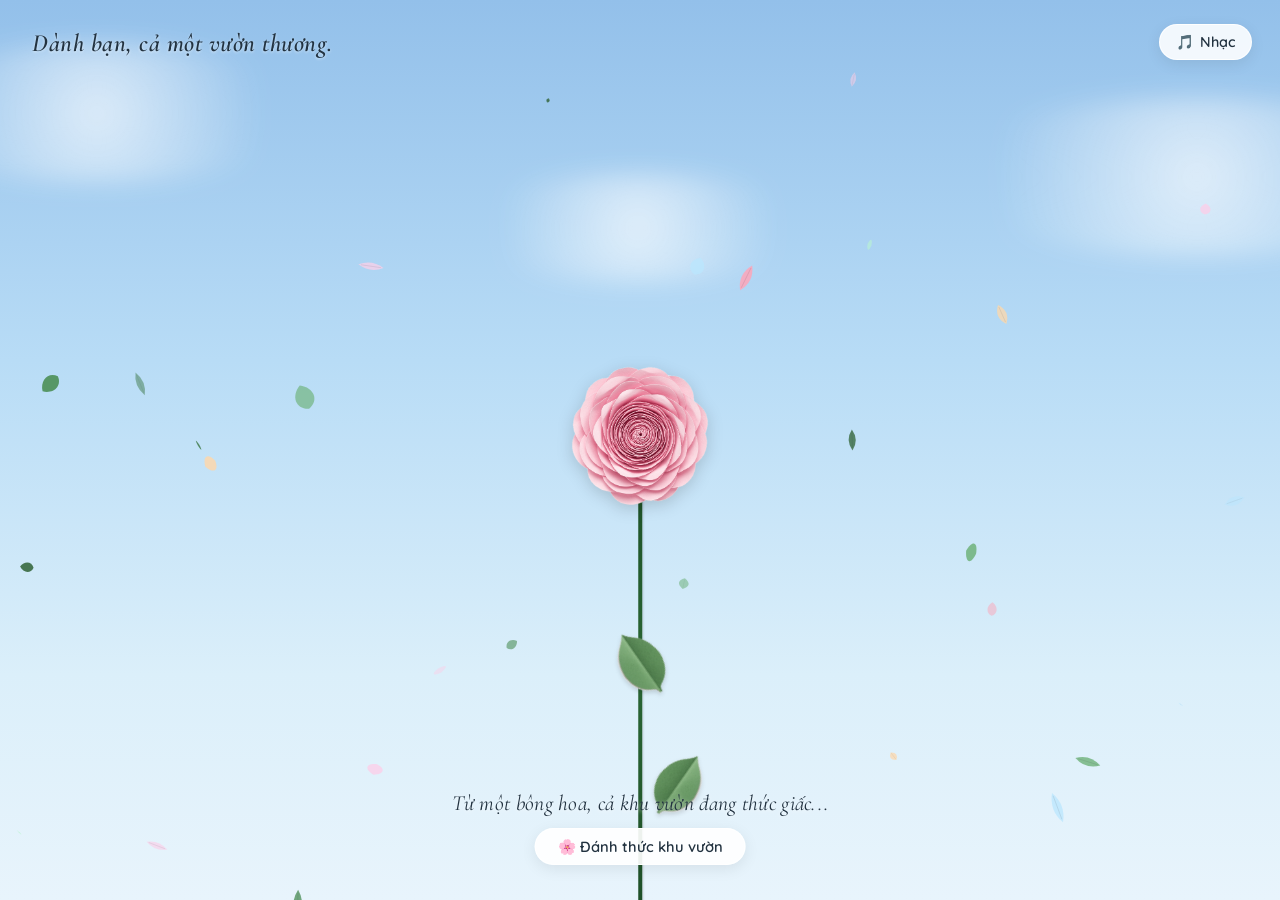
==== garden.html @ 72f2c634 "Khoi tao web tang hoa 20/10 - Ca mot vuon thuong" ====
<!DOCTYPE html>
<html lang="vi">
<head>
  <meta charset="UTF-8">
  <meta http-equiv="refresh" content="0; url=index.html">
  <title>Cả một vườn thương...</title>
  <script>window.location.href = "index.html";</script>
</head>
<body>
  <p>Đang chuyển hướng đến <a href="index.html">Cả một vườn thương...</a></p>
</body>
</html>
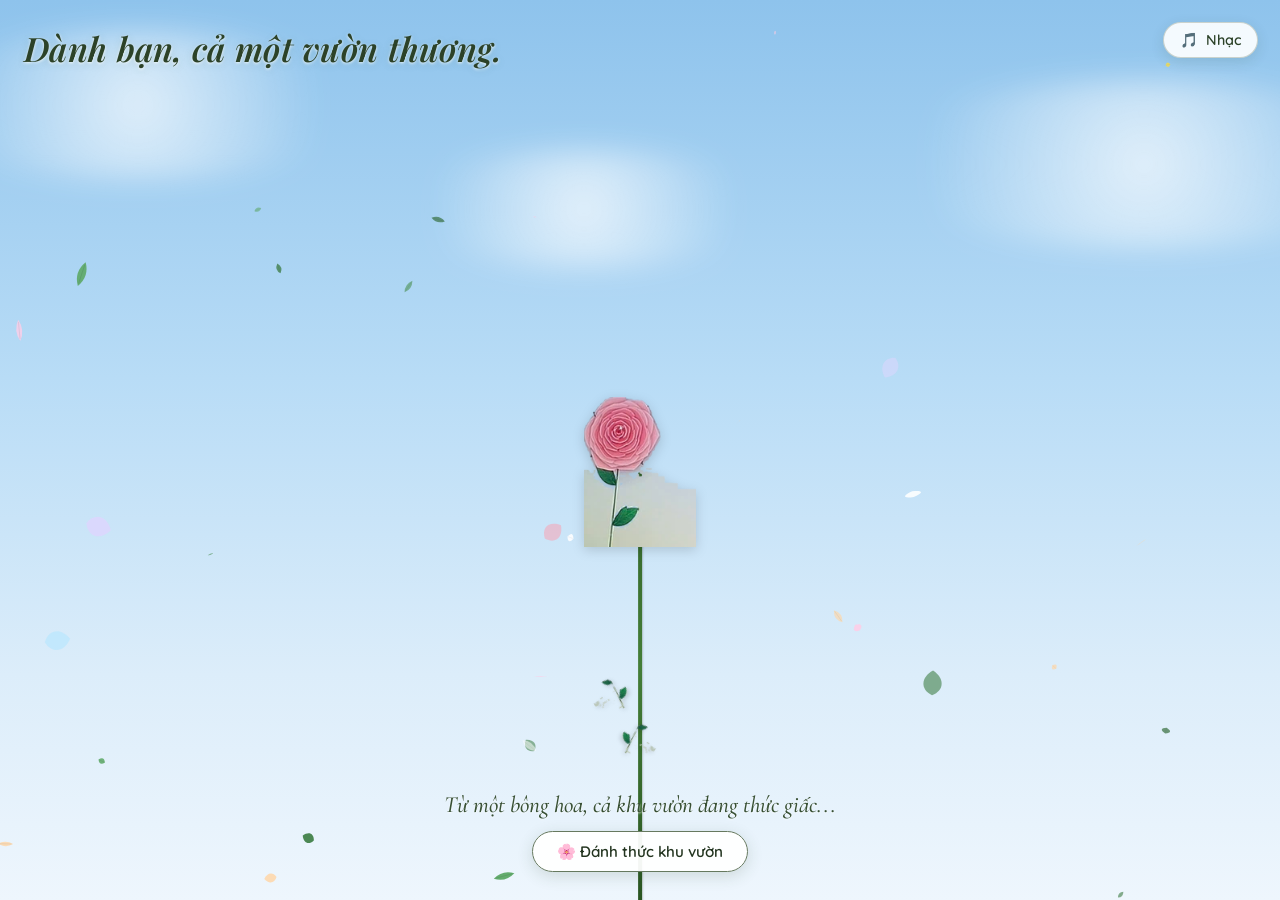
==== commit 861dc595: "feat: 100% replicate original TikTok video aesthetic, curved stems, authentic music, and quilled ros" ====
--- a/garden.html
+++ b/garden.html
@@ -2,11 +2,124 @@
 <html lang="vi">
 <head>
   <meta charset="UTF-8">
-  <meta http-equiv="refresh" content="0; url=index.html">
-  <title>Cả một vườn thương...</title>
-  <script>window.location.href = "index.html";</script>
+  <meta name="viewport" content="width=device-width, initial-scale=1.0, maximum-scale=1.0, user-scalable=no">
+  <title>Cả một vườn thương... | Chúc mừng ngày 20/10</title>
+  
+  <!-- Favicon -->
+  <link rel="icon" type="image/png" href="assets/rose_pink.png">
+  
+  <!-- Google Fonts: Cormorant Garamond, Playfair Display & Quicksand -->
+  <link rel="preconnect" href="https://fonts.googleapis.com">
+  <link rel="preconnect" href="https://fonts.gstatic.com" crossorigin>
+  <link href="https://fonts.googleapis.com/css2?family=Cormorant+Garamond:ital,wght@0,400;0,600;0,700;1,400;1,600&family=Playfair+Display:ital,wght@0,500;0,700;1,400;1,600&family=Quicksand:wght@400;500;600;700&display=swap" rel="stylesheet">
+  
+  <link rel="stylesheet" href="style.css">
 </head>
 <body>
-  <p>Đang chuyển hướng đến <a href="index.html">Cả một vườn thương...</a></p>
+  <!-- Canvas for falling leaves and soft rose petals -->
+  <canvas id="falling-leaves-canvas"></canvas>
+  
+  <!-- Drifting Background Clouds -->
+  <div class="clouds-layer" aria-hidden="true">
+    <div class="cloud cloud-1"></div>
+    <div class="cloud cloud-2"></div>
+    <div class="cloud cloud-3"></div>
+  </div>
+
+  <!-- Top Left Title (from TikTok video) -->
+  <div class="top-title" id="topTitle">
+    Dành bạn, cả một vườn thương.
+  </div>
+
+  <!-- Controls (Top Right): Music & Reopen Card -->
+  <div class="top-controls">
+    <button class="control-btn music-btn" id="musicToggleBtn" title="Bật/Tắt nhạc nền" aria-label="Bật/Tắt nhạc nền">
+      <span class="music-icon" id="musicIcon">🎵</span>
+      <span class="music-label" id="musicLabel">Nhạc</span>
+    </button>
+    <button class="control-btn card-toggle-btn hidden" id="cardReopenBtn" title="Mở lại thiệp chúc mừng" aria-label="Mở thiệp">
+      <span>💌 Xem thiệp</span>
+    </button>
+  </div>
+
+  <!-- Main Garden Container (where all flowers sprout & sway) -->
+  <div class="garden-container" id="gardenContainer">
+    <!-- Center Initial Hero Flower -->
+    <div class="flower-plant initial-hero-flower" id="heroFlower" title="Chạm để nở hoa">
+      <div class="flower-stem-wrap">
+        <div class="flower-stem"></div>
+        <div class="flower-leaf leaf-left"></div>
+        <div class="flower-leaf leaf-right"></div>
+        <div class="flower-head-wrap">
+          <img src="assets/rose_pink.png" alt="Bông hoa hồng đầu tiên" class="flower-head-img hero-head">
+        </div>
+      </div>
+    </div>
+  </div>
+
+  <!-- Bottom Message & Hint -->
+  <div class="bottom-message" id="bottomMessage">
+    <span class="bottom-text">Từ một bông hoa, cả khu vườn đang thức giấc...</span>
+    <button class="wake-garden-hint" id="wakeGardenBtn">🌸 Đánh thức khu vườn</button>
+  </div>
+
+  <!-- Greeting Card Modal (Exact match to TikTok video) -->
+  <div class="card-overlay hidden" id="cardOverlay">
+    <div class="greeting-card" id="greetingCard">
+      <!-- Inset Decorative Frame -->
+      <div class="card-inner-frame">
+        <!-- Top Rose Icon -->
+        <div class="card-rose-icon">
+          <img src="assets/rose_pink.png" alt="Rose emblem" class="card-mini-rose">
+          <div class="card-mini-stem"></div>
+        </div>
+
+        <!-- Greeting Subtitle -->
+        <div class="card-subtitle">
+          Gửi bạn thương mến,
+        </div>
+
+        <!-- Main Title -->
+        <h1 class="card-main-title">
+          Mong những<br>
+          điều đẹp đẽ<br>
+          luôn nở bên bạn.
+        </h1>
+
+        <!-- Card Body Paragraphs -->
+        <div class="card-content">
+          <p class="card-p highlight-p">
+            Một bông hoa có thể làm một ngày thêm đẹp.<br>
+            Còn bạn, làm thế giới này dịu dàng hơn.
+          </p>
+
+          <p class="card-p">
+            Nhân ngày 20/10, chúc bạn luôn được yêu thương, trân trọng và có thật nhiều niềm vui. Mong bạn đủ bình yên để tận hưởng những điều nhỏ bé, đủ tự tin để theo đuổi những điều mình yêu.
+          </p>
+
+          <p class="card-p">
+            Hôm nay và cả những ngày sau,<br>
+            hãy cứ rạng rỡ theo cách của riêng mình nhé.
+          </p>
+
+          <div class="card-signoff">
+            Gửi bạn thật nhiều thương mến ♡
+          </div>
+        </div>
+
+        <!-- Dismiss button to view full garden -->
+        <div class="card-action">
+          <button class="btn-admire-garden" id="admireGardenBtn">
+            Ngắm vườn hoa
+          </button>
+        </div>
+      </div>
+    </div>
+  </div>
+
+  <!-- Interactive Sparkles Container -->
+  <div class="click-effects" id="clickEffects"></div>
+
+  <script src="script.js"></script>
 </body>
 </html>
--- a/style.css
+++ b/style.css
@@ -0,0 +1,671 @@
+/* ==========================================================
+   CẢ MỘT VƯỜN THƯƠNG... | CHÚC MỪNG 20/10
+   Designed to 100% replicate the viral TikTok aesthetic by Trịnh Hảo IT
+   - Delicate paper quilled roses in soft pastels
+   - Organic curved swaying stems and leaves
+   - Luminous sky gradient with floating clouds & falling petals/leaves
+   - Authentic romantic acoustic BGM
+   - Vintage double-bordered ivory greeting card
+   ========================================================== */
+
+:root {
+  --sky-top: #8ec3ec;
+  --sky-mid: #b8dcf6;
+  --sky-low: #dcedfa;
+  --sky-bottom: #eef6fd;
+  --card-bg: #fdfbf7;
+  --card-border-outer: #66795f;
+  --card-border-inner: #97a892;
+  --card-text-title: #22341f;
+  --card-text-body: #3c4d39;
+  --card-text-sub: #5d7256;
+  --stem-color: #386d30;
+  --stem-highlight: #4d8b42;
+}
+
+* {
+  box-sizing: border-box;
+  margin: 0;
+  padding: 0;
+  -webkit-tap-highlight-color: transparent;
+}
+
+html, body {
+  width: 100%;
+  height: 100%;
+  overflow: hidden;
+  position: relative;
+  font-family: 'Quicksand', -apple-system, BlinkMacSystemFont, "Segoe UI", Roboto, sans-serif;
+  background: linear-gradient(180deg, var(--sky-top) 0%, var(--sky-mid) 42%, var(--sky-low) 75%, var(--sky-bottom) 100%);
+  user-select: none;
+}
+
+/* ==========================================================
+   CANVAS & BACKGROUND CLOUDS
+   ========================================================== */
+#falling-leaves-canvas {
+  position: absolute;
+  top: 0;
+  left: 0;
+  width: 100%;
+  height: 100%;
+  pointer-events: none;
+  z-index: 6;
+}
+
+.clouds-layer {
+  position: absolute;
+  top: 0;
+  left: 0;
+  width: 100%;
+  height: 55%;
+  pointer-events: none;
+  z-index: 1;
+  overflow: hidden;
+}
+
+.cloud {
+  position: absolute;
+  background: radial-gradient(circle, rgba(255, 255, 255, 0.8) 0%, rgba(255, 255, 255, 0) 72%);
+  border-radius: 50%;
+  filter: blur(14px);
+  opacity: 0.85;
+}
+
+.cloud-1 {
+  width: 480px;
+  height: 150px;
+  top: 6%;
+  left: -8%;
+  animation: drift-cloud 80s linear infinite;
+}
+
+.cloud-2 {
+  width: 580px;
+  height: 170px;
+  top: 16%;
+  right: -12%;
+  animation: drift-cloud-reverse 95s linear infinite;
+}
+
+.cloud-3 {
+  width: 400px;
+  height: 120px;
+  top: 30%;
+  left: 30%;
+  animation: drift-cloud 115s linear infinite;
+}
+
+@keyframes drift-cloud {
+  0% { transform: translateX(-180px); }
+  50% { transform: translateX(180px); }
+  100% { transform: translateX(-180px); }
+}
+
+@keyframes drift-cloud-reverse {
+  0% { transform: translateX(180px); }
+  50% { transform: translateX(-180px); }
+  100% { transform: translateX(180px); }
+}
+
+/* ==========================================================
+   TOP TITLE & CONTROLS
+   ========================================================== */
+.top-title {
+  position: absolute;
+  top: 26px;
+  left: 24px;
+  z-index: 30;
+  font-family: 'Playfair Display', 'Cormorant Garamond', Georgia, serif;
+  font-size: clamp(1.4rem, 4vw, 2.1rem);
+  font-weight: 600;
+  font-style: italic;
+  color: #2c4228;
+  text-shadow: 0 1px 3px rgba(255, 255, 255, 0.85), 0 2px 10px rgba(70, 110, 65, 0.15);
+  pointer-events: none;
+  transition: opacity 1s ease, transform 1s ease;
+  letter-spacing: 0.3px;
+}
+
+.top-title.fade-out {
+  opacity: 0;
+  transform: translateY(-15px);
+}
+
+.top-controls {
+  position: absolute;
+  top: 22px;
+  right: 22px;
+  z-index: 35;
+  display: flex;
+  gap: 10px;
+  align-items: center;
+}
+
+.control-btn {
+  display: inline-flex;
+  align-items: center;
+  gap: 8px;
+  padding: 8px 16px;
+  background: rgba(255, 255, 255, 0.9);
+  border: 1px solid rgba(102, 121, 95, 0.3);
+  border-radius: 22px;
+  color: #2c4228;
+  font-family: 'Quicksand', sans-serif;
+  font-size: 0.9rem;
+  font-weight: 600;
+  cursor: pointer;
+  box-shadow: 0 4px 14px rgba(44, 66, 40, 0.12);
+  transition: all 0.3s cubic-bezier(0.175, 0.885, 0.32, 1.275);
+}
+
+.control-btn:hover {
+  background: #ffffff;
+  transform: translateY(-2px);
+  box-shadow: 0 6px 18px rgba(44, 66, 40, 0.2);
+  border-color: rgba(102, 121, 95, 0.6);
+}
+
+.control-btn:active {
+  transform: translateY(1px);
+}
+
+.control-btn.hidden {
+  display: none !important;
+}
+
+.music-btn.playing .music-icon {
+  display: inline-block;
+  animation: rotate-music 4s linear infinite;
+}
+
+@keyframes rotate-music {
+  0% { transform: rotate(0deg); }
+  100% { transform: rotate(360deg); }
+}
+
+/* ==========================================================
+   INITIAL STAGE (SINGLE FLOWER & BOTTOM MESSAGE)
+   ========================================================== */
+.bottom-message {
+  position: absolute;
+  bottom: 28px;
+  left: 50%;
+  transform: translateX(-50%);
+  z-index: 30;
+  display: flex;
+  flex-direction: column;
+  align-items: center;
+  gap: 12px;
+  text-align: center;
+  width: 90%;
+  max-width: 480px;
+  pointer-events: auto;
+  transition: opacity 0.8s ease, transform 0.8s ease;
+}
+
+.bottom-message.fade-out {
+  opacity: 0;
+  transform: translate(-50%, 20px);
+  pointer-events: none;
+}
+
+.bottom-text {
+  font-family: 'Cormorant Garamond', Georgia, serif;
+  font-size: clamp(1.15rem, 3.5vw, 1.45rem);
+  font-style: italic;
+  font-weight: 500;
+  color: #385034;
+  text-shadow: 0 1px 2px rgba(255, 255, 255, 0.9);
+}
+
+.wake-garden-hint {
+  display: inline-flex;
+  align-items: center;
+  gap: 8px;
+  padding: 10px 24px;
+  background: rgba(255, 255, 255, 0.95);
+  border: 1.5px solid var(--card-border-outer);
+  border-radius: 25px;
+  color: var(--card-text-title);
+  font-family: 'Quicksand', sans-serif;
+  font-size: 0.95rem;
+  font-weight: 600;
+  cursor: pointer;
+  box-shadow: 0 4px 16px rgba(50, 75, 45, 0.16);
+  animation: pulse-hint 2.4s ease-in-out infinite;
+  transition: all 0.3s ease;
+}
+
+.wake-garden-hint:hover {
+  background: #ffffff;
+  transform: scale(1.05);
+  box-shadow: 0 6px 22px rgba(50, 75, 45, 0.24);
+}
+
+@keyframes pulse-hint {
+  0%, 100% {
+    transform: scale(1);
+    box-shadow: 0 4px 16px rgba(50, 75, 45, 0.16);
+  }
+  50% {
+    transform: scale(1.04);
+    box-shadow: 0 6px 24px rgba(230, 110, 150, 0.35);
+  }
+}
+
+/* ==========================================================
+   GARDEN CONTAINER & PLANTS
+   ========================================================== */
+.garden-container {
+  position: absolute;
+  bottom: 0;
+  left: 0;
+  width: 100%;
+  height: 100%;
+  overflow: hidden;
+  z-index: 10;
+  pointer-events: none;
+}
+
+/* Individual Flower Plant */
+.flower-plant {
+  position: absolute;
+  bottom: -4px;
+  pointer-events: auto;
+  transform-origin: bottom center;
+  cursor: pointer;
+  will-change: transform;
+}
+
+.flower-plant:hover {
+  filter: drop-shadow(0 0 12px rgba(255, 230, 240, 0.9));
+}
+
+/* Stem Wrap */
+.flower-stem-wrap {
+  position: relative;
+  width: 4px;
+  height: var(--stem-height, 350px);
+  transform-origin: bottom center;
+}
+
+/* The curved Stem line */
+.flower-stem {
+  position: absolute;
+  bottom: 0;
+  left: 50%;
+  width: 3.8px;
+  height: 100%;
+  transform: translateX(-50%) rotate(var(--stem-curve, 0deg));
+  transform-origin: bottom center;
+  background: linear-gradient(180deg, #326229 0%, #447e37 45%, #2a5522 100%);
+  border-radius: 2px;
+  box-shadow: 1px 0 2px rgba(0, 0, 0, 0.15);
+}
+
+/* Leaves attached along stem */
+.flower-leaf {
+  position: absolute;
+  background-image: url('assets/leaf.png');
+  background-size: contain;
+  background-repeat: no-repeat;
+  background-position: center;
+  width: var(--leaf-w, 36px);
+  height: var(--leaf-h, 54px);
+  pointer-events: none;
+  filter: drop-shadow(1px 2px 2px rgba(0, 0, 0, 0.16));
+  z-index: 1;
+}
+
+.flower-leaf.leaf-left {
+  bottom: var(--leaf-pos, 45%);
+  right: 50%;
+  transform-origin: bottom right;
+  transform: rotate(var(--leaf-rot, -32deg));
+}
+
+.flower-leaf.leaf-right {
+  bottom: var(--leaf-pos-r, 30%);
+  left: 50%;
+  transform-origin: bottom left;
+  transform: scaleX(-1) rotate(var(--leaf-rot-r, -32deg));
+}
+
+/* Flower Head (Top of Stem) */
+.flower-head-wrap {
+  position: absolute;
+  top: 0;
+  left: 50%;
+  transform: translate(-50%, -50%);
+  width: var(--head-size, 100px);
+  height: var(--head-size, 100px);
+  display: flex;
+  justify-content: center;
+  align-items: center;
+  pointer-events: auto;
+  z-index: 3;
+}
+
+.flower-head-img {
+  width: 100%;
+  height: 100%;
+  object-fit: contain;
+  filter: drop-shadow(0 3px 6px rgba(0, 0, 0, 0.15));
+  transition: transform 0.3s cubic-bezier(0.175, 0.885, 0.32, 1.275);
+}
+
+.flower-head-wrap:hover .flower-head-img {
+  transform: scale(1.12) rotate(4deg);
+}
+
+/* Initial Hero Flower Animation */
+.initial-hero-flower {
+  left: 50%;
+  z-index: 15;
+  --stem-height: 48vh;
+  --head-size: clamp(105px, 14vw, 150px);
+  transform: translateX(-50%);
+  animation: hero-grow-in 1.4s cubic-bezier(0.34, 1.3, 0.64, 1) forwards,
+             hero-sway 4.5s ease-in-out infinite alternate 1.4s;
+}
+
+@keyframes hero-grow-in {
+  0% {
+    transform: translateX(-50%) scaleY(0);
+    opacity: 0;
+  }
+  60% {
+    transform: translateX(-50%) scaleY(1.05);
+    opacity: 1;
+  }
+  100% {
+    transform: translateX(-50%) scaleY(1);
+    opacity: 1;
+  }
+}
+
+@keyframes hero-sway {
+  0% {
+    transform: translateX(-50%) rotate(-3.5deg);
+  }
+  100% {
+    transform: translateX(-50%) rotate(3.5deg);
+  }
+}
+
+/* Sprouting animation for garden flowers */
+.garden-flower-sprouting {
+  opacity: 0;
+  animation: flower-sprout var(--grow-dur, 1.6s) cubic-bezier(0.34, 1.25, 0.64, 1) forwards var(--grow-delay, 0s);
+}
+
+@keyframes flower-sprout {
+  0% {
+    transform: scaleY(0) rotate(var(--lean-angle, 0deg));
+    opacity: 0;
+  }
+  50% {
+    opacity: 1;
+  }
+  75% {
+    transform: scaleY(1.06) rotate(var(--lean-angle, 0deg));
+  }
+  100% {
+    transform: scaleY(1) rotate(var(--lean-angle, 0deg));
+    opacity: 1;
+  }
+}
+
+/* Continuous garden sway in the breeze */
+@keyframes garden-sway {
+  0% {
+    transform: rotate(calc(var(--lean-angle, 0deg) + var(--sway-min, -3deg)));
+  }
+  100% {
+    transform: rotate(calc(var(--lean-angle, 0deg) + var(--sway-max, 3deg)));
+  }
+}
+
+/* ==========================================================
+   GREETING CARD MODAL (EXACT MATCH TO TIKTOK VIDEO)
+   ========================================================== */
+.card-overlay {
+  position: absolute;
+  top: 0;
+  left: 0;
+  width: 100%;
+  height: 100%;
+  z-index: 50;
+  display: flex;
+  justify-content: center;
+  align-items: center;
+  /* Use solid semi-transparent background to prevent headless chrome artifact */
+  background: rgba(30, 48, 32, 0.38);
+  opacity: 1;
+  visibility: visible;
+  transition: opacity 0.6s cubic-bezier(0.16, 1, 0.3, 1), visibility 0.6s ease;
+  padding: 16px;
+}
+
+.card-overlay.hidden {
+  opacity: 0;
+  visibility: hidden;
+  pointer-events: none;
+}
+
+.greeting-card {
+  position: relative;
+  width: 100%;
+  max-width: 440px;
+  background: var(--card-bg);
+  border: 1.5px solid var(--card-border-outer);
+  border-radius: 14px;
+  padding: 8px;
+  box-shadow: 0 16px 45px rgba(25, 45, 25, 0.28), 0 2px 8px rgba(0, 0, 0, 0.08);
+  transform: scale(1) translateY(0);
+  transition: transform 0.6s cubic-bezier(0.16, 1, 0.3, 1);
+}
+
+.card-overlay.hidden .greeting-card {
+  transform: scale(0.94) translateY(35px);
+}
+
+/* Inset Inner Frame */
+.card-inner-frame {
+  border: 1px solid var(--card-border-inner);
+  border-radius: 10px;
+  padding: 26px 20px 22px;
+  display: flex;
+  flex-direction: column;
+  align-items: center;
+  text-align: center;
+  background: #ffffff;
+}
+
+/* Top Small Rose Icon */
+.card-rose-icon {
+  display: flex;
+  flex-direction: column;
+  align-items: center;
+  margin-bottom: 12px;
+}
+
+.card-mini-rose {
+  width: 36px;
+  height: 36px;
+  object-fit: contain;
+  filter: drop-shadow(0 2px 4px rgba(0, 0, 0, 0.12));
+}
+
+.card-mini-stem {
+  width: 1px;
+  height: 12px;
+  background: var(--card-border-outer);
+  margin-top: 2px;
+}
+
+/* Salutation */
+.card-subtitle {
+  font-family: 'Cormorant Garamond', Georgia, serif;
+  font-style: italic;
+  font-size: 1.15rem;
+  color: var(--card-text-sub);
+  margin-bottom: 8px;
+  letter-spacing: 0.2px;
+}
+
+/* Main Title */
+.card-main-title {
+  font-family: 'Playfair Display', 'Cormorant Garamond', Georgia, serif;
+  font-size: clamp(1.4rem, 4.2vw, 1.85rem);
+  font-weight: 700;
+  line-height: 1.35;
+  color: var(--card-text-title);
+  margin-bottom: 18px;
+  letter-spacing: -0.3px;
+}
+
+/* Content Paragraphs */
+.card-content {
+  display: flex;
+  flex-direction: column;
+  gap: 12px;
+  margin-bottom: 22px;
+  width: 100%;
+}
+
+.card-p {
+  font-family: 'Quicksand', sans-serif;
+  font-size: 0.95rem;
+  line-height: 1.55;
+  color: var(--card-text-body);
+  font-weight: 500;
+}
+
+.card-p.highlight-p {
+  font-family: 'Cormorant Garamond', Georgia, serif;
+  font-size: 1.15rem;
+  font-style: italic;
+  color: #274024;
+  line-height: 1.45;
+  font-weight: 600;
+}
+
+.card-signoff {
+  font-family: 'Cormorant Garamond', Georgia, serif;
+  font-size: 1.18rem;
+  font-style: italic;
+  font-weight: 600;
+  color: var(--card-text-sub);
+  margin-top: 4px;
+}
+
+/* Dismiss / View Garden Button */
+.card-action {
+  width: 100%;
+  display: flex;
+  justify-content: center;
+}
+
+.btn-admire-garden {
+  padding: 10px 34px;
+  background: transparent;
+  border: 1.5px solid var(--card-border-outer);
+  border-radius: 25px;
+  color: var(--card-text-title);
+  font-family: 'Playfair Display', 'Quicksand', sans-serif;
+  font-size: 1.02rem;
+  font-weight: 600;
+  letter-spacing: 0.5px;
+  cursor: pointer;
+  box-shadow: 0 3px 10px rgba(50, 75, 45, 0.1);
+  transition: all 0.3s cubic-bezier(0.175, 0.885, 0.32, 1.275);
+}
+
+.btn-admire-garden:hover {
+  background: var(--card-border-outer);
+  color: #ffffff;
+  transform: translateY(-2px);
+  box-shadow: 0 6px 18px rgba(50, 75, 45, 0.25);
+}
+
+.btn-admire-garden:active {
+  transform: translateY(1px);
+}
+
+/* ==========================================================
+   CLICK SPARKLES / PARTICLES
+   ========================================================= */
+.click-effects {
+  position: absolute;
+  top: 0;
+  left: 0;
+  width: 100%;
+  height: 100%;
+  pointer-events: none;
+  z-index: 60;
+  overflow: hidden;
+}
+
+.burst-particle {
+  position: absolute;
+  pointer-events: none;
+  transform: translate(-50%, -50%);
+  animation: burst-anim 1.1s cubic-bezier(0.165, 0.84, 0.44, 1) forwards;
+  will-change: transform, opacity;
+}
+
+@keyframes burst-anim {
+  0% {
+    transform: translate(-50%, -50%) translate(0, 0) scale(0.6) rotate(0deg);
+    opacity: 1;
+  }
+  100% {
+    transform: translate(-50%, -50%) translate(var(--dx), var(--dy)) scale(1.1) rotate(var(--rot));
+    opacity: 0;
+  }
+}
+
+/* ==========================================================
+   RESPONSIVENESS (MOBILE & DESKTOP)
+   ========================================================== */
+@media (max-width: 600px) {
+  .top-title {
+    top: 18px;
+    left: 16px;
+    font-size: 1.35rem;
+  }
+
+  .top-controls {
+    top: 16px;
+    right: 16px;
+  }
+
+  .control-btn {
+    padding: 6px 12px;
+    font-size: 0.82rem;
+  }
+
+  .bottom-message {
+    bottom: 22px;
+  }
+
+  .greeting-card {
+    max-width: 360px;
+  }
+
+  .card-inner-frame {
+    padding: 20px 16px 18px;
+  }
+
+  .card-main-title {
+    font-size: 1.45rem;
+    margin-bottom: 12px;
+  }
+
+  .card-p {
+    font-size: 0.88rem;
+    line-height: 1.5;
+  }
+}
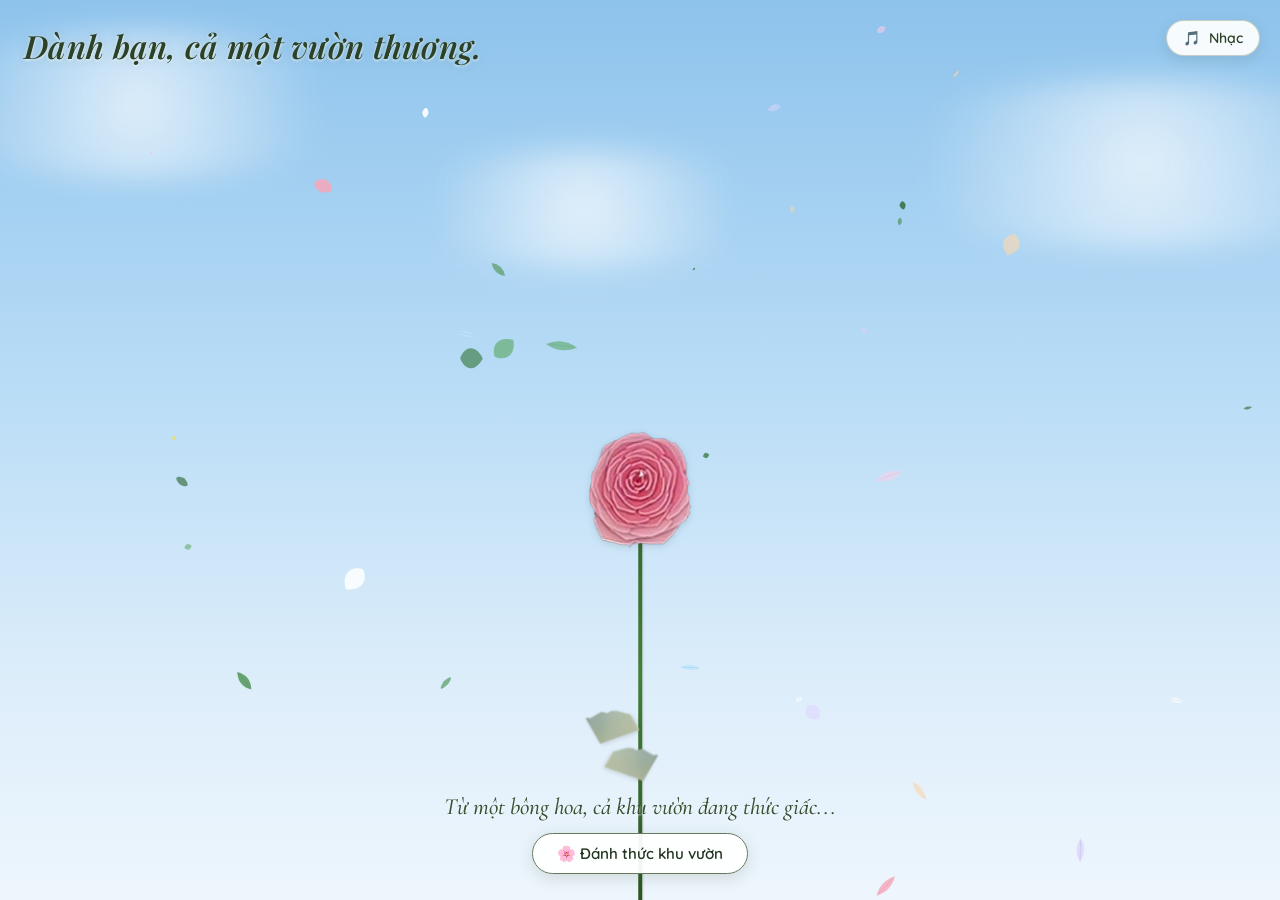
==== commit 35f38b81: "fix: pixel-perfect transparent floral assets, remove clipping artifacts, smooth organic sway" ====
--- a/garden.html
+++ b/garden.html
@@ -48,9 +48,9 @@
     <div class="flower-plant initial-hero-flower" id="heroFlower" title="Chạm để nở hoa">
       <div class="flower-stem-wrap">
         <div class="flower-stem"></div>
-        <div class="flower-leaf leaf-left"></div>
-        <div class="flower-leaf leaf-right"></div>
-        <div class="flower-head-wrap">
+        <div class="flower-leaf leaf-left" style="--leaf-w: 42px; --leaf-h: 38px; --leaf-pos: 42%; --leaf-rot: -30deg;"></div>
+        <div class="flower-leaf leaf-right" style="--leaf-w: 42px; --leaf-h: 38px; --leaf-pos-r: 28%; --leaf-rot-r: -30deg;"></div>
+        <div class="flower-head-wrap" style="--head-size: 130px;">
           <img src="assets/rose_pink.png" alt="Bông hoa hồng đầu tiên" class="flower-head-img hero-head">
         </div>
       </div>
--- a/style.css
+++ b/style.css
@@ -19,8 +19,6 @@
   --card-text-title: #22341f;
   --card-text-body: #3c4d39;
   --card-text-sub: #5d7256;
-  --stem-color: #386d30;
-  --stem-highlight: #4d8b42;
 }
 
 * {
@@ -113,11 +111,11 @@
    ========================================================== */
 .top-title {
   position: absolute;
-  top: 26px;
+  top: 24px;
   left: 24px;
   z-index: 30;
   font-family: 'Playfair Display', 'Cormorant Garamond', Georgia, serif;
-  font-size: clamp(1.4rem, 4vw, 2.1rem);
+  font-size: clamp(1.35rem, 4vw, 2rem);
   font-weight: 600;
   font-style: italic;
   color: #2c4228;
@@ -134,8 +132,8 @@
 
 .top-controls {
   position: absolute;
-  top: 22px;
-  right: 22px;
+  top: 20px;
+  right: 20px;
   z-index: 35;
   display: flex;
   gap: 10px;
@@ -147,12 +145,12 @@
   align-items: center;
   gap: 8px;
   padding: 8px 16px;
-  background: rgba(255, 255, 255, 0.9);
-  border: 1px solid rgba(102, 121, 95, 0.3);
+  background: rgba(255, 255, 255, 0.92);
+  border: 1px solid rgba(102, 121, 95, 0.35);
   border-radius: 22px;
   color: #2c4228;
   font-family: 'Quicksand', sans-serif;
-  font-size: 0.9rem;
+  font-size: 0.88rem;
   font-weight: 600;
   cursor: pointer;
   box-shadow: 0 4px 14px rgba(44, 66, 40, 0.12);
@@ -189,7 +187,7 @@
    ========================================================== */
 .bottom-message {
   position: absolute;
-  bottom: 28px;
+  bottom: 26px;
   left: 50%;
   transform: translateX(-50%);
   z-index: 30;
@@ -279,15 +277,16 @@
 }
 
 .flower-plant:hover {
-  filter: drop-shadow(0 0 12px rgba(255, 230, 240, 0.9));
-}
-
-/* Stem Wrap */
+  filter: drop-shadow(0 0 10px rgba(255, 230, 240, 0.8));
+}
+
+/* Stem Wrap - Handles outward lean and continuous breeze sway */
 .flower-stem-wrap {
   position: relative;
   width: 4px;
   height: var(--stem-height, 350px);
   transform-origin: bottom center;
+  transform: rotate(var(--lean-angle, 0deg));
 }
 
 /* The curved Stem line */
@@ -295,13 +294,13 @@
   position: absolute;
   bottom: 0;
   left: 50%;
-  width: 3.8px;
+  width: 3.5px;
   height: 100%;
   transform: translateX(-50%) rotate(var(--stem-curve, 0deg));
   transform-origin: bottom center;
   background: linear-gradient(180deg, #326229 0%, #447e37 45%, #2a5522 100%);
   border-radius: 2px;
-  box-shadow: 1px 0 2px rgba(0, 0, 0, 0.15);
+  box-shadow: 1px 0 2px rgba(0, 0, 0, 0.12);
 }
 
 /* Leaves attached along stem */
@@ -311,10 +310,10 @@
   background-size: contain;
   background-repeat: no-repeat;
   background-position: center;
-  width: var(--leaf-w, 36px);
-  height: var(--leaf-h, 54px);
-  pointer-events: none;
-  filter: drop-shadow(1px 2px 2px rgba(0, 0, 0, 0.16));
+  width: var(--leaf-w, 42px);
+  height: var(--leaf-h, 38px);
+  pointer-events: none;
+  filter: drop-shadow(1px 2px 2px rgba(0, 0, 0, 0.1));
   z-index: 1;
 }
 
@@ -322,14 +321,14 @@
   bottom: var(--leaf-pos, 45%);
   right: 50%;
   transform-origin: bottom right;
-  transform: rotate(var(--leaf-rot, -32deg));
+  transform: rotate(var(--leaf-rot, -30deg));
 }
 
 .flower-leaf.leaf-right {
   bottom: var(--leaf-pos-r, 30%);
   left: 50%;
   transform-origin: bottom left;
-  transform: scaleX(-1) rotate(var(--leaf-rot-r, -32deg));
+  transform: scaleX(-1) rotate(var(--leaf-rot-r, -30deg));
 }
 
 /* Flower Head (Top of Stem) */
@@ -351,7 +350,7 @@
   width: 100%;
   height: 100%;
   object-fit: contain;
-  filter: drop-shadow(0 3px 6px rgba(0, 0, 0, 0.15));
+  filter: drop-shadow(0 2px 4px rgba(0, 0, 0, 0.12));
   transition: transform 0.3s cubic-bezier(0.175, 0.885, 0.32, 1.275);
 }
 
@@ -362,12 +361,15 @@
 /* Initial Hero Flower Animation */
 .initial-hero-flower {
   left: 50%;
-  z-index: 15;
-  --stem-height: 48vh;
-  --head-size: clamp(105px, 14vw, 150px);
+  z-index: 22;
+  --stem-height: 46vh;
+  --head-size: clamp(105px, 14vw, 140px);
   transform: translateX(-50%);
-  animation: hero-grow-in 1.4s cubic-bezier(0.34, 1.3, 0.64, 1) forwards,
-             hero-sway 4.5s ease-in-out infinite alternate 1.4s;
+  animation: hero-grow-in 1.4s cubic-bezier(0.34, 1.25, 0.64, 1) forwards;
+}
+
+.initial-hero-flower .flower-stem-wrap {
+  animation: hero-sway 4.5s ease-in-out infinite alternate 1.4s;
 }
 
 @keyframes hero-grow-in {
@@ -375,8 +377,8 @@
     transform: translateX(-50%) scaleY(0);
     opacity: 0;
   }
-  60% {
-    transform: translateX(-50%) scaleY(1.05);
+  65% {
+    transform: translateX(-50%) scaleY(1.04);
     opacity: 1;
   }
   100% {
@@ -387,43 +389,47 @@
 
 @keyframes hero-sway {
   0% {
-    transform: translateX(-50%) rotate(-3.5deg);
+    transform: rotate(-3deg);
   }
   100% {
-    transform: translateX(-50%) rotate(3.5deg);
+    transform: rotate(3deg);
   }
 }
 
 /* Sprouting animation for garden flowers */
 .garden-flower-sprouting {
   opacity: 0;
-  animation: flower-sprout var(--grow-dur, 1.6s) cubic-bezier(0.34, 1.25, 0.64, 1) forwards var(--grow-delay, 0s);
+  animation: flower-sprout var(--grow-dur, 1.4s) cubic-bezier(0.34, 1.25, 0.64, 1) forwards var(--grow-delay, 0s);
 }
 
 @keyframes flower-sprout {
   0% {
-    transform: scaleY(0) rotate(var(--lean-angle, 0deg));
+    transform: scaleY(0);
     opacity: 0;
   }
   50% {
     opacity: 1;
   }
   75% {
-    transform: scaleY(1.06) rotate(var(--lean-angle, 0deg));
+    transform: scaleY(1.05);
   }
   100% {
-    transform: scaleY(1) rotate(var(--lean-angle, 0deg));
+    transform: scaleY(1);
     opacity: 1;
   }
 }
 
 /* Continuous garden sway in the breeze */
-@keyframes garden-sway {
+.stem-swaying {
+  animation: stem-breeze-sway var(--sway-dur, 4s) ease-in-out infinite alternate var(--sway-delay, 0s);
+}
+
+@keyframes stem-breeze-sway {
   0% {
-    transform: rotate(calc(var(--lean-angle, 0deg) + var(--sway-min, -3deg)));
+    transform: rotate(calc(var(--lean-angle, 0deg) + var(--sway-min, -2.5deg)));
   }
   100% {
-    transform: rotate(calc(var(--lean-angle, 0deg) + var(--sway-max, 3deg)));
+    transform: rotate(calc(var(--lean-angle, 0deg) + var(--sway-max, 2.5deg)));
   }
 }
 
@@ -440,7 +446,6 @@
   display: flex;
   justify-content: center;
   align-items: center;
-  /* Use solid semi-transparent background to prevent headless chrome artifact */
   background: rgba(30, 48, 32, 0.38);
   opacity: 1;
   visibility: visible;
@@ -457,7 +462,7 @@
 .greeting-card {
   position: relative;
   width: 100%;
-  max-width: 440px;
+  max-width: 410px;
   background: var(--card-bg);
   border: 1.5px solid var(--card-border-outer);
   border-radius: 14px;
@@ -518,7 +523,7 @@
 /* Main Title */
 .card-main-title {
   font-family: 'Playfair Display', 'Cormorant Garamond', Georgia, serif;
-  font-size: clamp(1.4rem, 4.2vw, 1.85rem);
+  font-size: clamp(1.35rem, 4.2vw, 1.8rem);
   font-weight: 700;
   line-height: 1.35;
   color: var(--card-text-title);
@@ -537,7 +542,7 @@
 
 .card-p {
   font-family: 'Quicksand', sans-serif;
-  font-size: 0.95rem;
+  font-size: 0.92rem;
   line-height: 1.55;
   color: var(--card-text-body);
   font-weight: 500;
@@ -634,7 +639,7 @@
   .top-title {
     top: 18px;
     left: 16px;
-    font-size: 1.35rem;
+    font-size: 1.3rem;
   }
 
   .top-controls {
@@ -652,7 +657,7 @@
   }
 
   .greeting-card {
-    max-width: 360px;
+    max-width: 350px;
   }
 
   .card-inner-frame {
@@ -660,12 +665,12 @@
   }
 
   .card-main-title {
-    font-size: 1.45rem;
+    font-size: 1.4rem;
     margin-bottom: 12px;
   }
 
   .card-p {
-    font-size: 0.88rem;
+    font-size: 0.86rem;
     line-height: 1.5;
   }
 }
